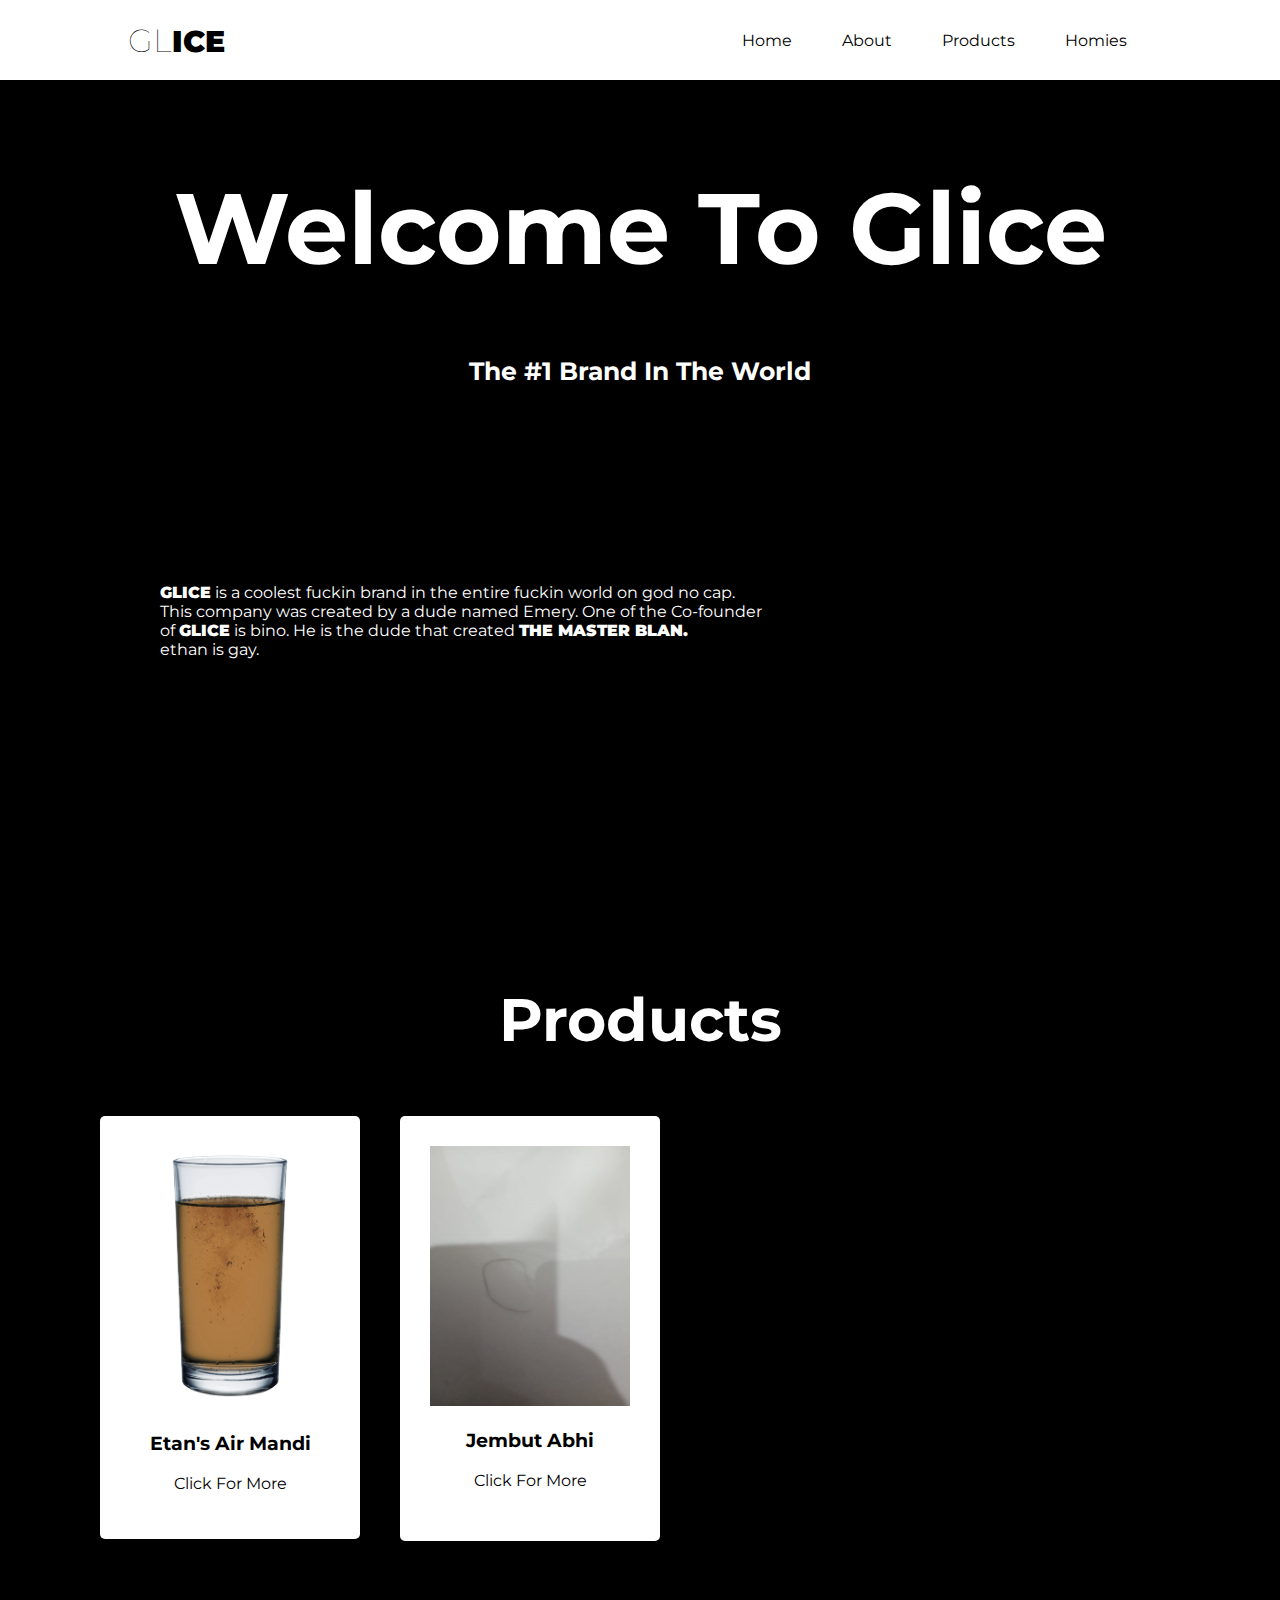
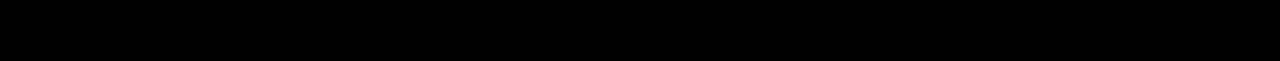
==== Index.html @ 42981a45 "Add files via upload" ====
<!DOCTYPE html>
<html>
    <head>
            <title>GLICE    </title>
            <link rel="stylesheet" type="text/css" href="style.css">
            <link rel="preconnect" href="https://fonts.googleapis.com">
            <link rel="preconnect" href="https://fonts.gstatic.com" crossorigin>
            <link href="https://fonts.googleapis.com/css2?family=Montserrat&display=swap" rel="stylesheet">

            <link rel="preconnect" href="https://fonts.googleapis.com">
            <link rel="preconnect" href="https://fonts.gstatic.com" crossorigin>
            <link href="https://fonts.googleapis.com/css2?family=Montserrat:wght@600&display=swap" rel="stylesheet">
    </head>
    <body>
        <header>
            <div class="header">
                <div class="midheader">
                    <div class="header-logo">
                        <h1>GL<span>ICE</span></h1>
                    </div>
                    <ul class="navigation">
                        <a><li>Home</li></a>
                        <a><li>About</li></a>
                        <a><li>Products</li></a>
                        <a><li>Homies</li></a>
                    </ul>
                </div>
            </div>
        </header>
        <main>
            <div class="Gtitle">
                <h1>Welcome To Glice</h1>
                <h2>The #1 Brand In The World</h2>
            </div>
            <div class="AboutP">
                <p><span>GLICE</span> is a coolest fuckin brand in the entire fuckin world on god no cap.<br>This company was created by a dude named Emery. One of the Co-founder<br> of <span>GLICE</span> is bino. He is the dude that created <span class="TMB">THE MASTER BLAN.</span><br>ethan is gay.</p>
            </div>
            <hr class="Line">
            <div class="ProductsTitle">
                <h1>Products</h1>
            </div>
            <div class="contents">
                <div class="content1">
                    <article class="card">
                        <img src="images/EBW.png" class="featured-image">
                        <h3>Etan's Air Mandi</h3>
                        <p>Click For More</p>
                    </article>
                </div>
                <div class="content2">
                    <article id="JA" class="card">
                        <img src="images/Abhi punya.jpeg" class="img2">
                        <h3>Jembut Abhi</h3>
                        <p>Click For More</p>
                    </article>
                </div>
            </div>
        </main>
    </body>
</html>
---- style.css ----
body {
    margin: 0;
    padding: 0;
    text-decoration: none;
    background-color: black;
}

h1 {
    font-family: 'montserrat';
}

.header {
    width: 100%;
    height: 80px;
    background-color: white;
    display: block;
    position: fixed;
}

.midheader {
    width: 80%;
    height: 100%;
    display: block;
    background-color: white;
    margin: 0 auto;
}

.header-logo {
    height: 100%;
    display: table;
    float: left;
}

.header-logo h1 {
    color: black;
    height: 100%;
    display: table-cell;
    vertical-align: middle;
    font-family: 'montserrat';
    font-size: 30x;
    font-weight: 100;
}

.header-logo h1:hover {
    cursor: pointer;
}

.header-logo h1 span {
    font-weight: 900;
    font-size: 30px;
    font-family: 'montserrat';
}

.header-logo h1 span:hover {
    cursor: pointer;
}

.navigation {
    float: right;
    height: 100%;
}

.navigation a {
    height: 100%;
    float: left;
    display: table;
    padding: 0px 20px;
}

.navigation a li {
    padding: 15px 5px;
    display: table-cell;
    height: 100%;
    color: black;
    font-family: 'montserrat';
    font-size: 16px;
    
}

main {
    padding: 100px 80px;
    overflow: auto;
}

.Gtitle {
    width: 100%;
}

.Gtitle h1 {
    text-align: center;
    color: white;
    font-size: 100px;
    font-family: 'montserrat';
}

.Gtitle h2 {
    text-align: center;
    color: white;
    font-size: 25px;
    font-family: 'montserrat';
}

.AboutP {
    padding: 160px 80px;
}

.AboutP p span {
    font-family: 'montserrat';
    font-weight: 900;
}

.AboutP p {
    font-family: 'montserrat';
    color: white;
}

.ProductsTitle {
    color: white;
    text-align: center;
    font-size: 30px;
}

.Line {
    height: 100px;
    color: none;
    border: none;
}

.content {
    width: 95%;
}

.card {
    margin-top: 20px;
    padding: 30px;
    border-radius: 5px;
    background-color: #fff;
    box-shadow: 0 4px 8px 0 rgba(0, 0, 0, 0.2);
    width: 200px;
    margin: 20px;
}

.card h3 {
    font-weight: bold;
    font-family: 'montserrat';
    text-align: center;
    
}

.featured-image {
    width: 100%;
}


.navigation li:hover {
    cursor: pointer;
}

.card:hover {
    background-color: gray;
    cursor: pointer;
}

.card p {
    font-family: 'montserrat';
    text-align: center;
}

.img2 {
    height: 260px;
    width: 100%;
    
}



.content2 {
    float: left;;
}

.content1 {
    float: left;
}

#JA {
    height: 365px;
}
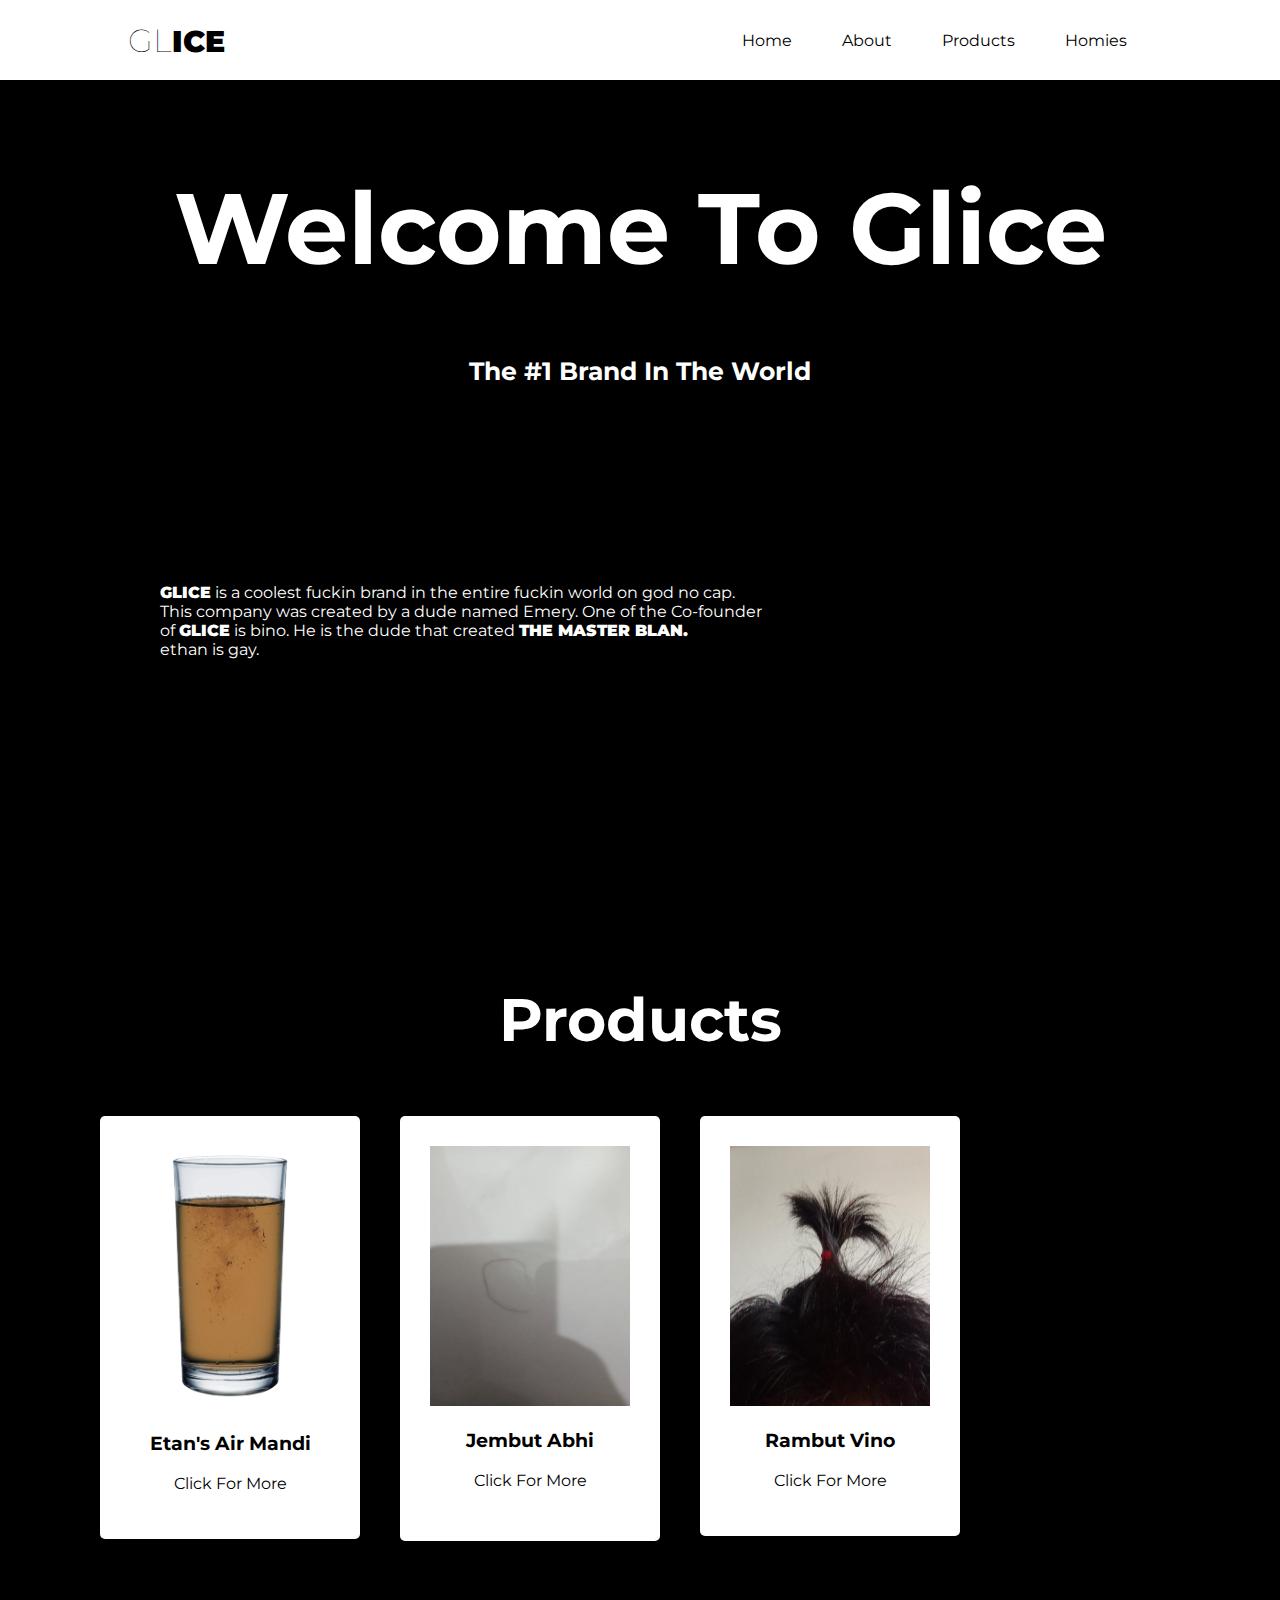
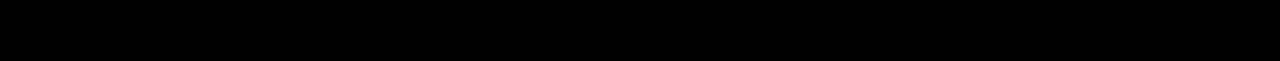
==== commit be8558b6: "Add files via upload" ====
--- a/Index.html
+++ b/Index.html
@@ -54,6 +54,13 @@
                         <p>Click For More</p>
                     </article>
                 </div>
+                <div class="content3">
+                    <article id="RV" class="card">
+                        <img src="images/Rambut Vino.png" class="img2">
+                        <h3>Rambut Vino</h3>
+                        <p>Click For More</p>
+                    </article>
+                </div>
             </div>
         </main>
     </body>
--- a/style.css
+++ b/style.css
@@ -172,10 +172,8 @@
     
 }
 
-
-
 .content2 {
-    float: left;;
+    float: left;
 }
 
 .content1 {
@@ -184,4 +182,8 @@
 
 #JA {
     height: 365px;
+}
+
+.content3 {
+    float: left;
 }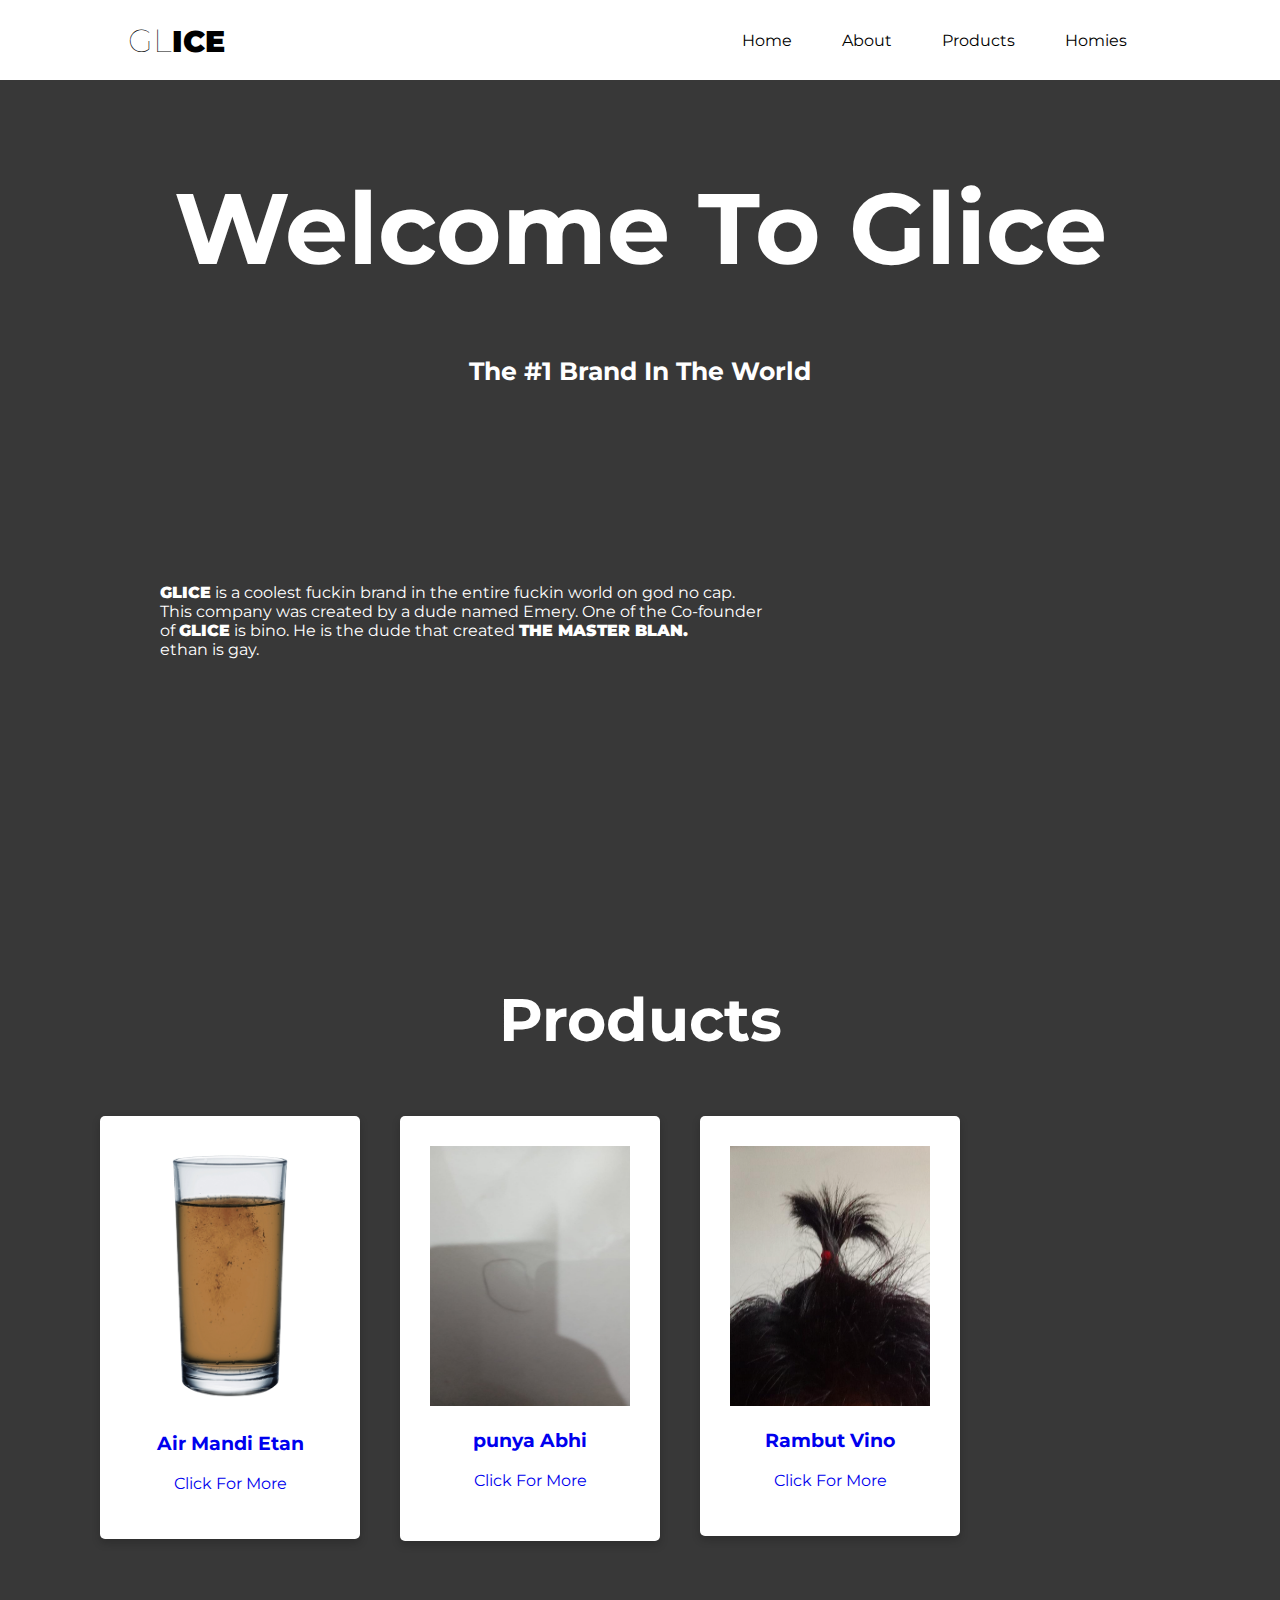
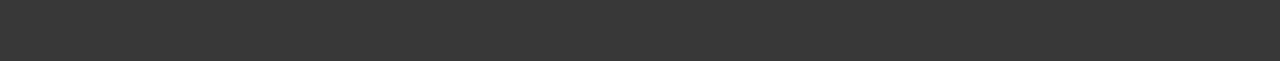
==== commit e31b3553: "Add files via upload" ====
--- a/Index.html
+++ b/Index.html
@@ -1,7 +1,7 @@
 <!DOCTYPE html>
 <html>
     <head>
-            <title>GLICE    </title>
+            <title>GLICE</title>
             <link rel="stylesheet" type="text/css" href="style.css">
             <link rel="preconnect" href="https://fonts.googleapis.com">
             <link rel="preconnect" href="https://fonts.gstatic.com" crossorigin>
@@ -19,47 +19,53 @@
                         <h1>GL<span>ICE</span></h1>
                     </div>
                     <ul class="navigation">
-                        <a><li>Home</li></a>
-                        <a><li>About</li></a>
-                        <a><li>Products</li></a>
+                        <a href="Index.html"><li>Home</li></a>
+                        <a href="#AboutP"><li>About</li></a>
+                        <a href="#Products"><li>Products</li></a>
                         <a><li>Homies</li></a>
                     </ul>
                 </div>
             </div>
         </header>
         <main>
-            <div class="Gtitle">
+            <div id="Home" class="Gtitle">
                 <h1>Welcome To Glice</h1>
                 <h2>The #1 Brand In The World</h2>
             </div>
-            <div class="AboutP">
+            <div id="AboutP" class="AboutP">
                 <p><span>GLICE</span> is a coolest fuckin brand in the entire fuckin world on god no cap.<br>This company was created by a dude named Emery. One of the Co-founder<br> of <span>GLICE</span> is bino. He is the dude that created <span class="TMB">THE MASTER BLAN.</span><br>ethan is gay.</p>
             </div>
-            <hr class="Line">
+            <hr id="Products" class="Line">
             <div class="ProductsTitle">
                 <h1>Products</h1>
             </div>
             <div class="contents">
                 <div class="content1">
-                    <article class="card">
-                        <img src="images/EBW.png" class="featured-image">
-                        <h3>Etan's Air Mandi</h3>
-                        <p>Click For More</p>
-                    </article>
+                    <a href="EBW.html">
+                        <article class="card" >
+                            <img src="images/EBW.png" class="featured-image" href>
+                            <h3>Air Mandi Etan</h3>
+                            <p>Click For More</p>
+                        </article>
+                    </a>
                 </div>
                 <div class="content2">
-                    <article id="JA" class="card">
-                        <img src="images/Abhi punya.jpeg" class="img2">
-                        <h3>Jembut Abhi</h3>
-                        <p>Click For More</p>
-                    </article>
+                    <a href="JAB.html">
+                        <article id="JA" class="card">
+                            <img src="images/Abhi punya.jpeg" class="img2">
+                            <h3>punya Abhi</h3>
+                            <p>Click For More</p>
+                        </article>
+                    </a>
                 </div>
                 <div class="content3">
-                    <article id="RV" class="card">
-                        <img src="images/Rambut Vino.png" class="img2">
-                        <h3>Rambut Vino</h3>
-                        <p>Click For More</p>
-                    </article>
+                    <a href="RV.html">
+                        <article id="RV" class="card">
+                            <img src="images/Rambut Vino.png" class="img2">
+                            <h3>Rambut Vino</h3>
+                            <p>Click For More</p>
+                        </article>
+                    </a>
                 </div>
             </div>
         </main>
--- a/style.css
+++ b/style.css
@@ -2,7 +2,7 @@
     margin: 0;
     padding: 0;
     text-decoration: none;
-    background-color: black;
+    background-color: #383838;
 }
 
 h1 {
@@ -65,6 +65,7 @@
     float: left;
     display: table;
     padding: 0px 20px;
+    text-decoration: none;
 }
 
 .navigation a li {
@@ -138,12 +139,14 @@
     box-shadow: 0 4px 8px 0 rgba(0, 0, 0, 0.2);
     width: 200px;
     margin: 20px;
+
 }
 
 .card h3 {
     font-weight: bold;
     font-family: 'montserrat';
     text-align: center;
+
     
 }
 
@@ -164,6 +167,7 @@
 .card p {
     font-family: 'montserrat';
     text-align: center;
+    text-decoration: none;
 }
 
 .img2 {
@@ -174,10 +178,16 @@
 
 .content2 {
     float: left;
+    text-decoration: none;
 }
 
 .content1 {
     float: left;
+    text-decoration: none;
+}
+
+.content1 a {
+    text-decoration: none;
 }
 
 #JA {
@@ -186,4 +196,55 @@
 
 .content3 {
     float: left;
-}+}
+
+.h1-ebw {
+    color: black;
+    text-align: center  ;
+    font-size: 30px;
+}
+
+#cebw {
+    width: 70%;
+    margin-left: auto;
+    margin-right: auto;
+}
+
+.imgebw {
+    display: block;
+    margin-left: auto;
+    margin-right: auto;
+    width: 50%;
+}
+
+.cardebw {
+    margin-top: 20px;
+    padding: 30px;
+    border-radius: 5px;
+    background-color: #fff;
+    box-shadow: 0 4px 8px 0 rgba(0, 0, 0, 0.2);
+    width: 200px;
+    margin: 20px;
+
+}
+
+.cardebw h2 {
+    font-family: 'montserrat';
+    text-align: center;
+    color: red;
+}
+
+.cardebw p {
+    font-family: 'montserrat';
+    text-align: center;
+    font-weight: bold;
+}
+
+.content2 a {
+    text-decoration: none;
+}
+
+.content3 a {
+    text-decoration: none;
+}
+
